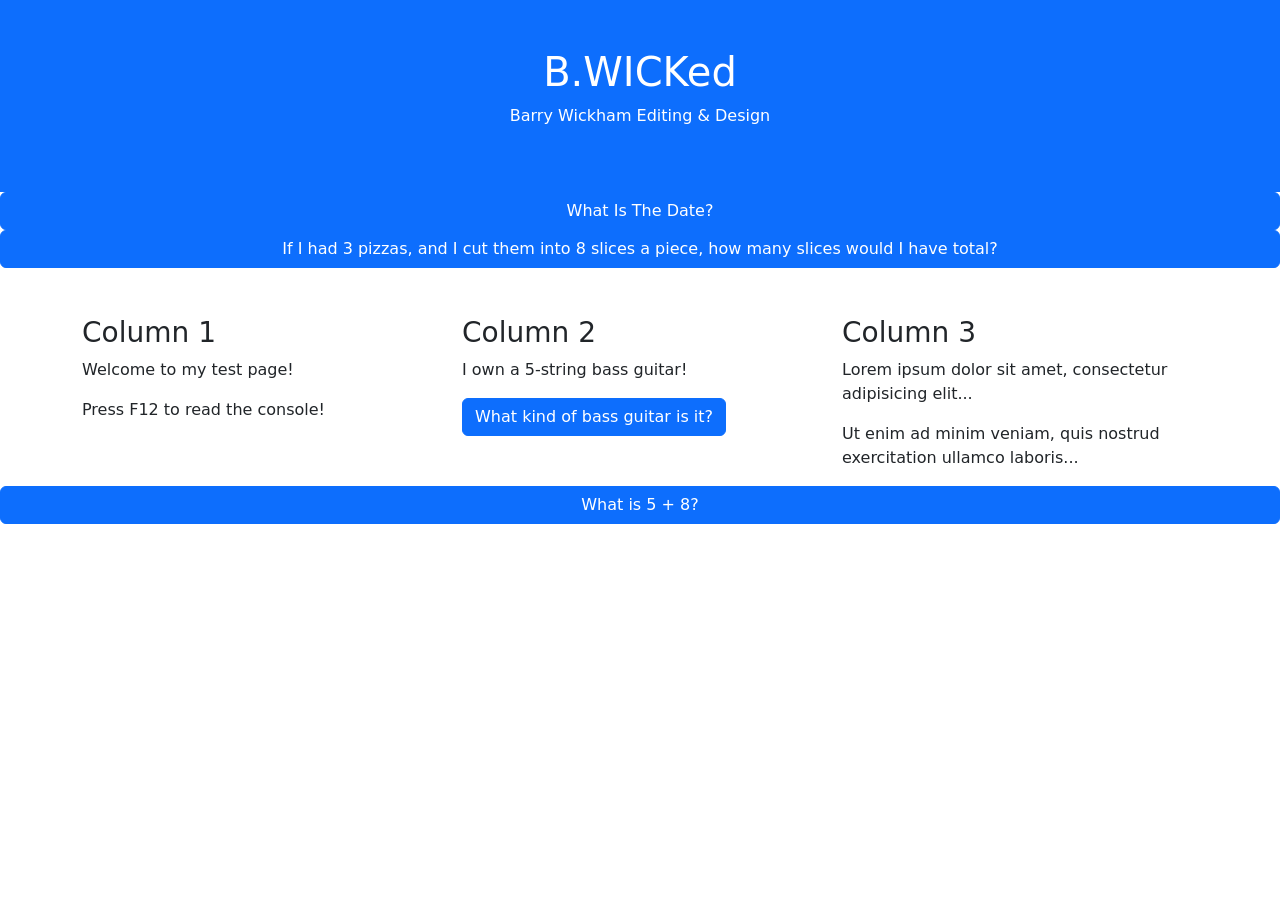
==== index.html @ a132140b "ASSIGNMENT 3.4 Added 2 functions with parameters that are triggered by onclick events in HTML. Added" ====
<!DOCTYPE html>
<html lang="en">
<head>
    <title>Barry Wickham Jr.</title>
  <meta charset="utf-8">
  <meta name="viewport" content="width=device-width, initial-scale=1">
  <link href="https://cdn.jsdelivr.net/npm/bootstrap@5.2.3/dist/css/bootstrap.min.css" rel="stylesheet">
  <script src="https://cdn.jsdelivr.net/npm/bootstrap@5.2.3/dist/js/bootstrap.bundle.min.js"></script>
</head>
<body>

<div class="container-fluid p-5 bg-primary text-white text-center">
  <h1>B.WICKed</h1>
  <p>Barry Wickham Editing & Design</p> 
</div>
<div class= "d-grid">

  <button type="button" class="btn btn-primary btn-block" class="center" onclick="this.innerHTML=myTime()"> 
    What Is The Date? </button>

<button  type="button"  class="btn btn-primary btn-block" class="center" onclick="this.innerHTML=mathFun(8,3)" > 
If I had 3 pizzas, and I cut them into 8 slices a piece, how many slices would I have total? </button>



</div>


<div class="container mt-5">
  <div class="row">
    <div class="col-sm-4">
      
      <h3>Column 1</h3>
      <p>Welcome to my test page!</p>
      <p>Press F12 to read the console!</p>


    </div>
    <div class="col-sm-4">
      <h3>Column 2</h3>
      <p>I own a 5-string bass guitar!</p>
      <button type="button"  class="btn btn-primary btn-block" class="center"  
      onclick="this.innerHTML= bassGuitar.fullDesc()"> What kind of bass guitar is it? </button>   
    </div> 
    <div class="col-sm-4"> 
      <h3>Column 3</h3>        
      <p>Lorem ipsum dolor sit amet, consectetur adipisicing elit...</p>
      <p>Ut enim ad minim veniam, quis nostrud exercitation ullamco laboris...</p>
    </div>
  </div>
</div>
    <div class="d-grid"><button type="button" class="btn btn-primary btn-block" class="center" 
        onclick="document.write (5 + 8)">What is 5 + 8? </button></div>
    <script src="/app.js">


    </script>
</body>
</html>
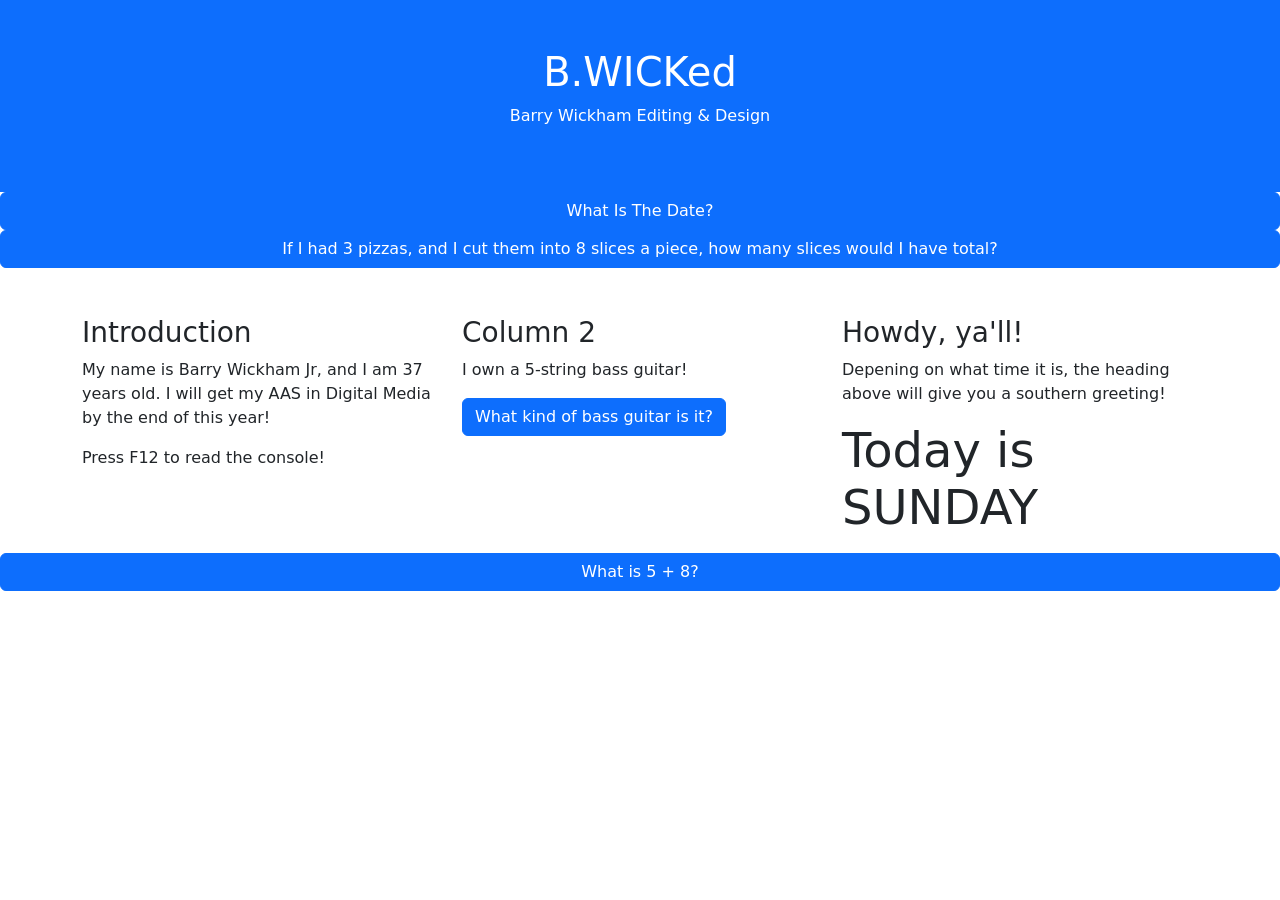
==== commit 8e91dba4: "4.5 ASSIGNMENT Concatenated String Variables, If/Else statements included, Switch statement incorpor" ====
--- a/index.html
+++ b/index.html
@@ -30,8 +30,8 @@
   <div class="row">
     <div class="col-sm-4">
       
-      <h3>Column 1</h3>
-      <p>Welcome to my test page!</p>
+      <h3>Introduction</h3>
+      <p id="intro">Welcome to my test page!</p>
       <p>Press F12 to read the console!</p>
 
 
@@ -43,9 +43,9 @@
       onclick="this.innerHTML= bassGuitar.fullDesc()"> What kind of bass guitar is it? </button>   
     </div> 
     <div class="col-sm-4"> 
-      <h3>Column 3</h3>        
-      <p>Lorem ipsum dolor sit amet, consectetur adipisicing elit...</p>
-      <p>Ut enim ad minim veniam, quis nostrud exercitation ullamco laboris...</p>
+      <h3 id="southern">Column 3</h3>        
+      <p>Depening on what time it is, the heading above will give you a southern greeting! </p>
+      <p id="today" class="display-5"></p>
     </div>
   </div>
 </div>
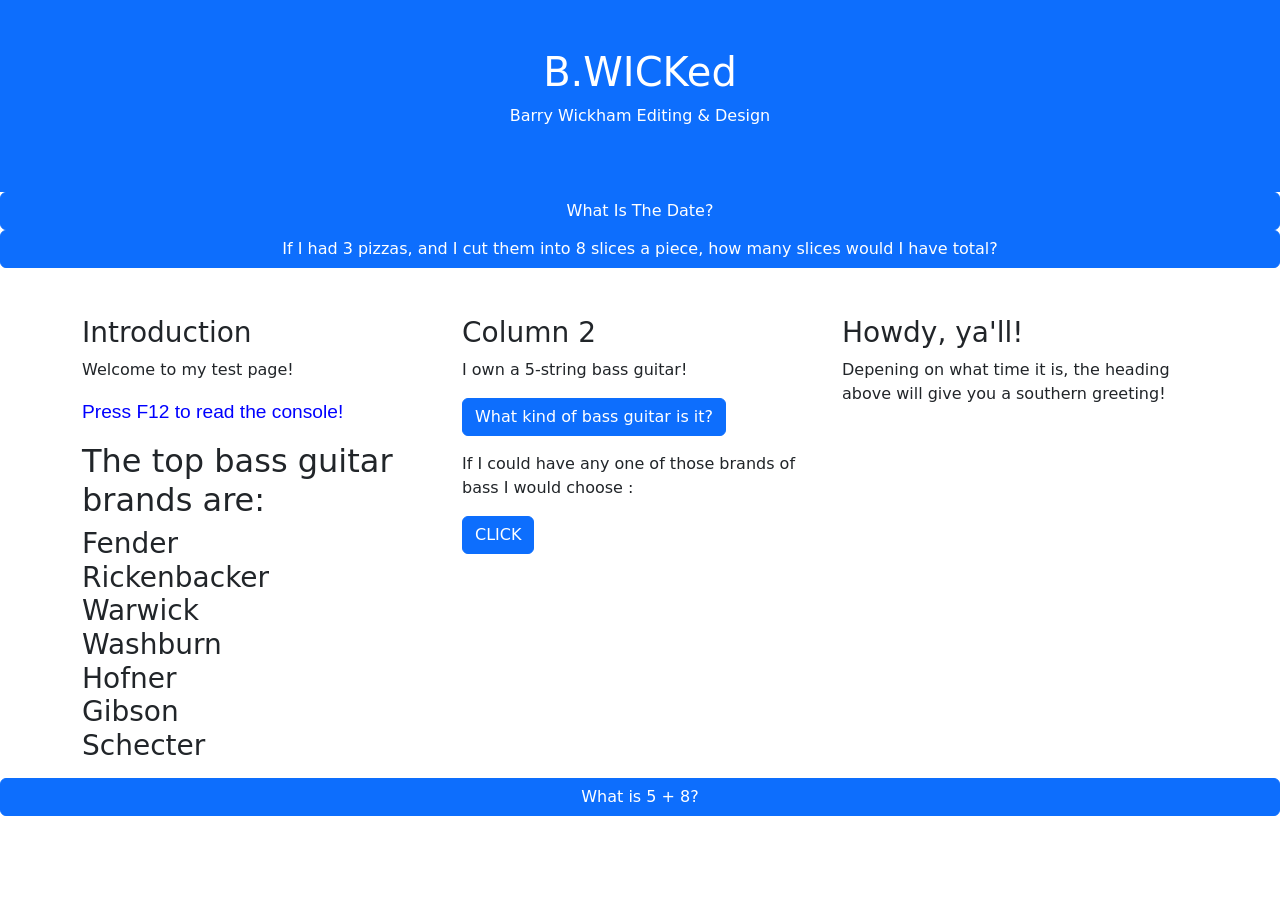
==== commit d361ff79: "5.4 Assignment Updates" ====
--- a/index.html
+++ b/index.html
@@ -14,10 +14,11 @@
   <p>Barry Wickham Editing & Design</p> 
 </div>
 <div class= "d-grid">
+  
 
   <button type="button" class="btn btn-primary btn-block" class="center" onclick="this.innerHTML=myTime()"> 
     What Is The Date? </button>
-
+   
 <button  type="button"  class="btn btn-primary btn-block" class="center" onclick="this.innerHTML=mathFun(8,3)" > 
 If I had 3 pizzas, and I cut them into 8 slices a piece, how many slices would I have total? </button>
 
@@ -32,28 +33,43 @@
       
       <h3>Introduction</h3>
       <p id="intro">Welcome to my test page!</p>
-      <p>Press F12 to read the console!</p>
+      <p id="change">Press F12 to read the console!</p>
+      <p> <h2>The top bass guitar brands are:</h2> <h3 id="model">
+
+      </h3></p>
 
 
     </div>
     <div class="col-sm-4">
       <h3>Column 2</h3>
       <p>I own a 5-string bass guitar!</p>
-      <button type="button"  class="btn btn-primary btn-block" class="center"  
-      onclick="this.innerHTML= bassGuitar.fullDesc()"> What kind of bass guitar is it? </button>   
-    </div> 
-    <div class="col-sm-4"> 
+      <p><button type="button"  class="btn btn-primary btn-block" class="center"  
+        onclick="this.innerHTML= bassGuitar.fullDesc()"> What kind of bass guitar is it? </button> </p>  
+     
+        <p>If I could have any one of those brands of bass I would choose : 
+       <p>
+        <button id="alert" type="button"  class="btn btn-primary btn-block" class="center" onclick="this.innerHTML=bassBrands"> CLICK </button></p> 
+      
+      </p>
+    
+      </div> 
+    
+    
+    
+    <div class="col-sm-4" > 
       <h3 id="southern">Column 3</h3>        
       <p>Depening on what time it is, the heading above will give you a southern greeting! </p>
+
       <p id="today" class="display-5"></p>
+    
+      
     </div>
   </div>
 </div>
     <div class="d-grid"><button type="button" class="btn btn-primary btn-block" class="center" 
         onclick="document.write (5 + 8)">What is 5 + 8? </button></div>
+    
     <script src="/app.js">
-
-
     </script>
 </body>
 </html>
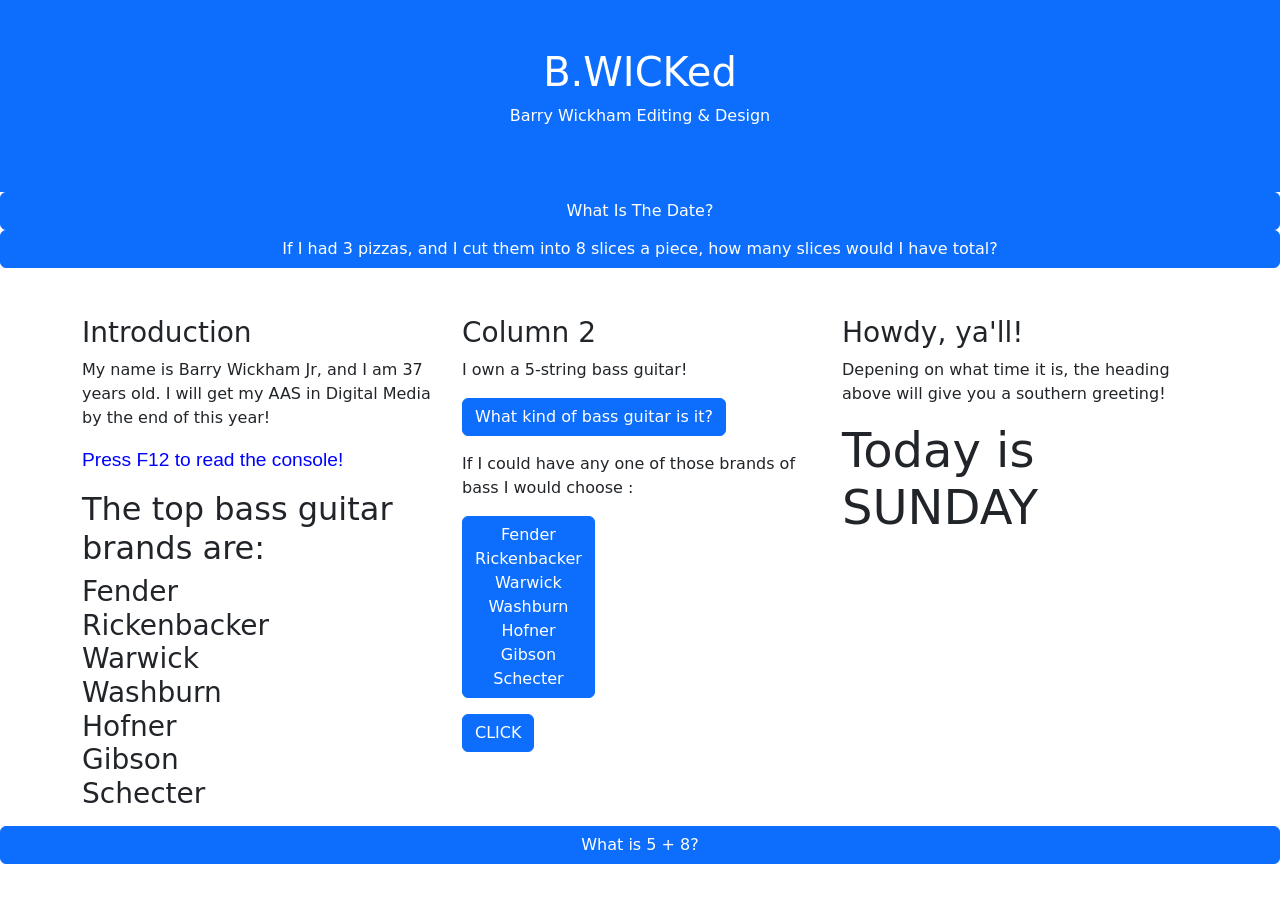
==== commit 9a7df6aa: "further updated turns out I couldn't get it to work because I was calling on two id tags within one " ====
--- a/index.html
+++ b/index.html
@@ -48,8 +48,8 @@
      
         <p>If I could have any one of those brands of bass I would choose : 
        <p>
-        <button id="alert" type="button"  class="btn btn-primary btn-block" class="center" onclick="this.innerHTML=bassBrands"> CLICK </button></p> 
-      
+        <button  id="brand"  type="button"  class="btn btn-primary btn-block" class="center" > CLICK </button></p> 
+        <button  id="alert"  type="button"  class="btn btn-primary btn-block" class="center" > CLICK </button>
       </p>
     
       </div> 
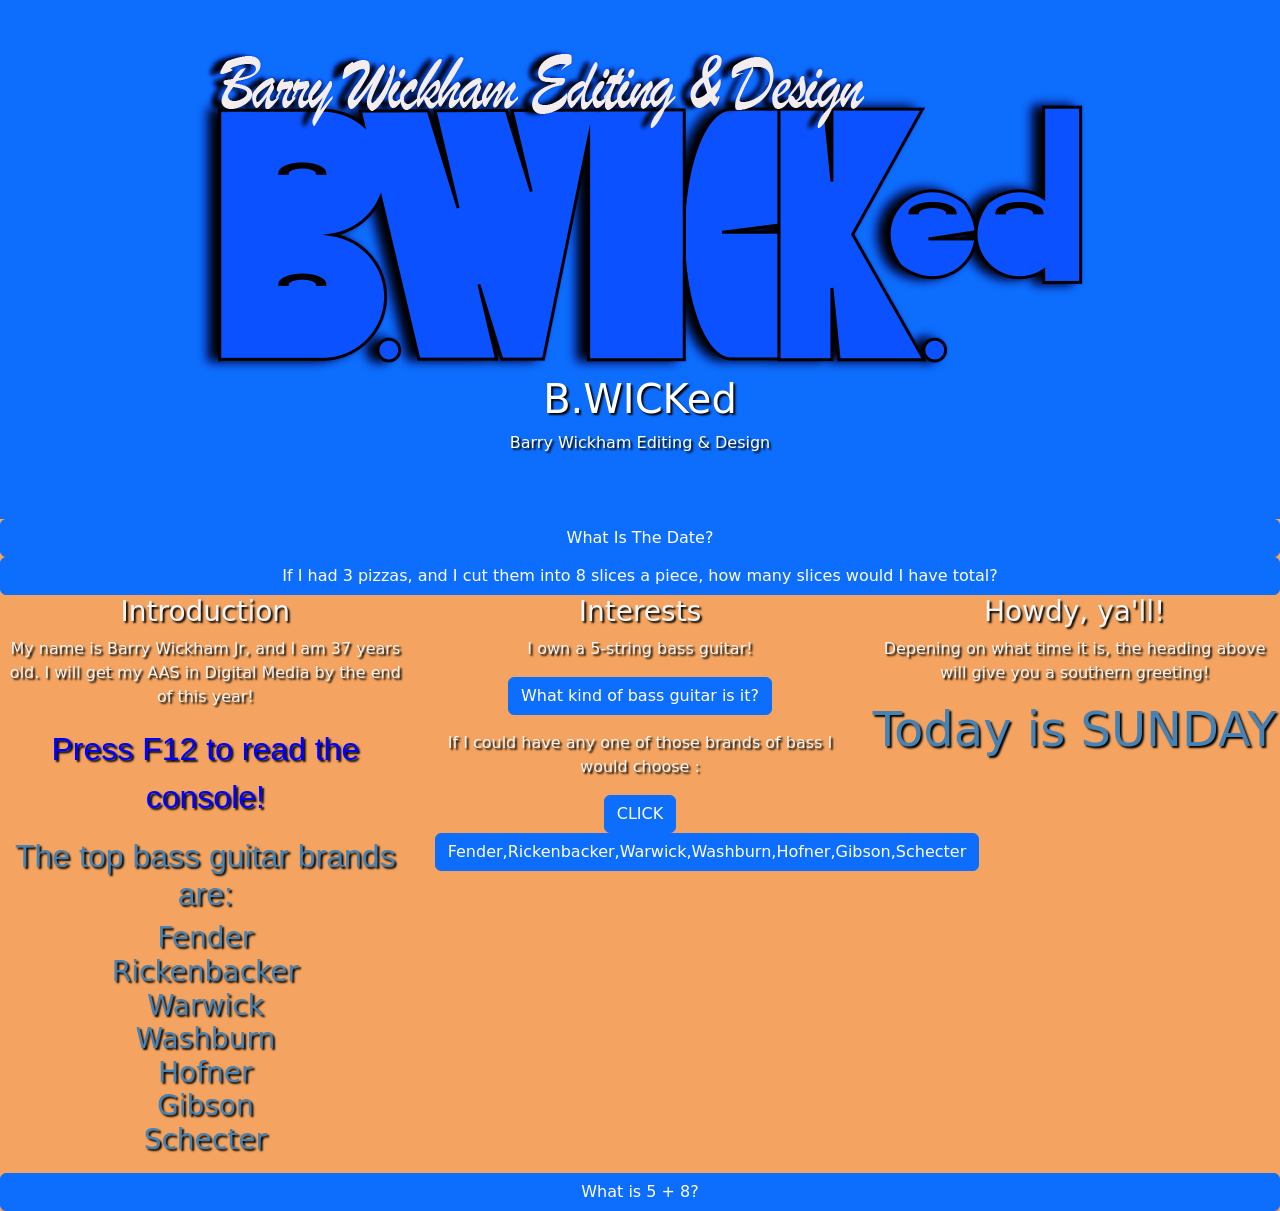
==== commit 44991d2d: "Updated my JS page! Updated my JS page with new HTML DOM changes through CSS and added an Array with" ====
--- a/index.html
+++ b/index.html
@@ -7,9 +7,10 @@
   <link href="https://cdn.jsdelivr.net/npm/bootstrap@5.2.3/dist/css/bootstrap.min.css" rel="stylesheet">
   <script src="https://cdn.jsdelivr.net/npm/bootstrap@5.2.3/dist/js/bootstrap.bundle.min.js"></script>
 </head>
-<body>
+<body id="back">
 
 <div class="container-fluid p-5 bg-primary text-white text-center">
+  <img src="Assets/BWICKED_header.png"></img>
   <h1>B.WICKed</h1>
   <p>Barry Wickham Editing & Design</p> 
 </div>
@@ -27,29 +28,33 @@
 </div>
 
 
-<div class="container mt-5">
-  <div class="row">
+<div class="d-grid text-center" class="center" >
+  <div class="row" >
     <div class="col-sm-4">
       
       <h3>Introduction</h3>
       <p id="intro">Welcome to my test page!</p>
       <p id="change">Press F12 to read the console!</p>
-      <p> <h2>The top bass guitar brands are:</h2> <h3 id="model">
+      <p> <h2 id="new">The top bass guitar brands are:</h2> <h3 id="model" >
 
       </h3></p>
 
 
     </div>
     <div class="col-sm-4">
-      <h3>Column 2</h3>
+      <h3>Interests</h3>
       <p>I own a 5-string bass guitar!</p>
       <p><button type="button"  class="btn btn-primary btn-block" class="center"  
         onclick="this.innerHTML= bassGuitar.fullDesc()"> What kind of bass guitar is it? </button> </p>  
      
         <p>If I could have any one of those brands of bass I would choose : 
        <p>
-        <button  id="brand"  type="button"  class="btn btn-primary btn-block" class="center" > CLICK </button></p> 
         <button  id="alert"  type="button"  class="btn btn-primary btn-block" class="center" > CLICK </button>
+       
+       
+        <button  id="guitar" onclick="bassFunction()" type="button"  class="btn btn-primary btn-block" class="center" > CLICK </button></p> 
+      
+        
       </p>
     
       </div> 
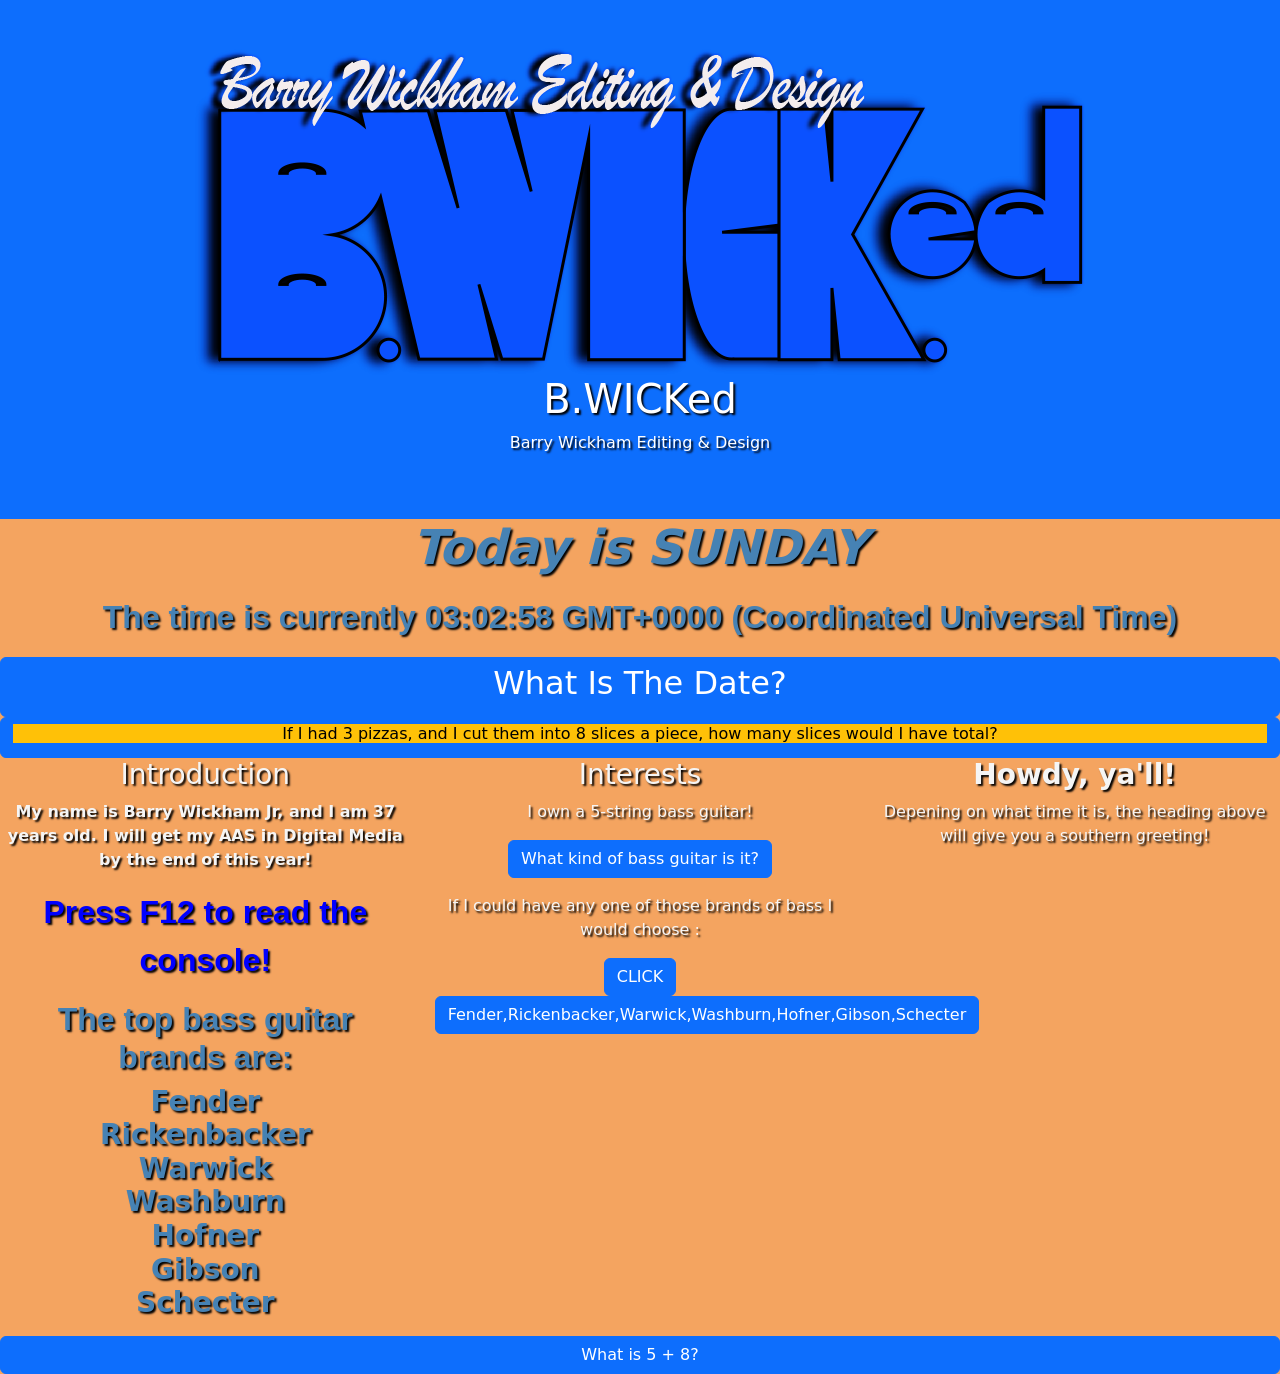
==== commit dd71f3bf: "updated JS page Updated JS page with more DOM css changes, a date to string method," ====
--- a/index.html
+++ b/index.html
@@ -15,13 +15,16 @@
   <p>Barry Wickham Editing & Design</p> 
 </div>
 <div class= "d-grid">
+ 
+  <p id="today" class="display-5 text-center"></p>
+  <p class="text-center" id="current"></p>
   
-
-  <button type="button" class="btn btn-primary btn-block" class="center" onclick="this.innerHTML=myTime()"> 
-    What Is The Date? </button>
+<button  type="button"  class="btn btn-primary btn-block class="center" onclick="this.innerHTML=myTime()"> 
+    
+  <h2>What Is The Date?</h2> </button>
    
 <button  type="button"  class="btn btn-primary btn-block" class="center" onclick="this.innerHTML=mathFun(8,3)" > 
-If I had 3 pizzas, and I cut them into 8 slices a piece, how many slices would I have total? </button>
+<h6 class="text-bg-warning">If I had 3 pizzas, and I cut them into 8 slices a piece, how many slices would I have total?</h6> </button>
 
 
 
@@ -65,7 +68,7 @@
       <h3 id="southern">Column 3</h3>        
       <p>Depening on what time it is, the heading above will give you a southern greeting! </p>
 
-      <p id="today" class="display-5"></p>
+    
     
       
     </div>
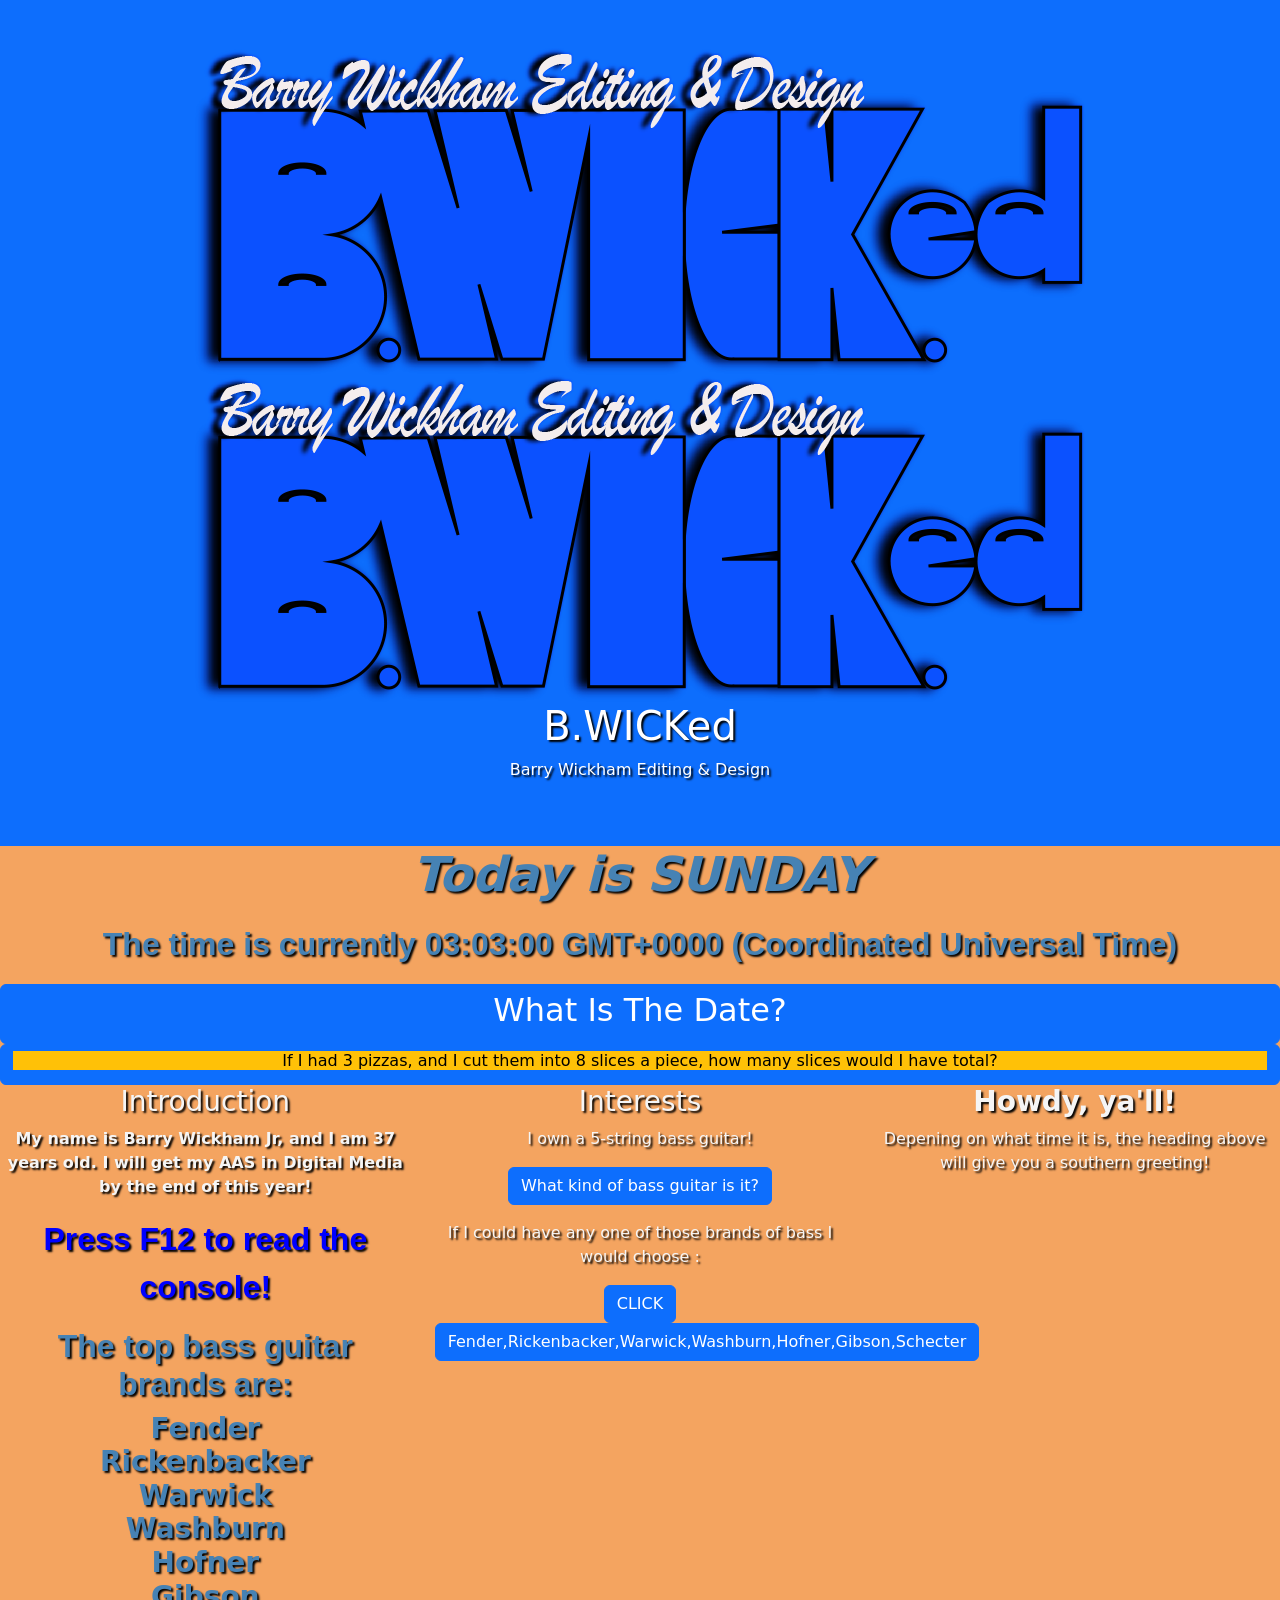
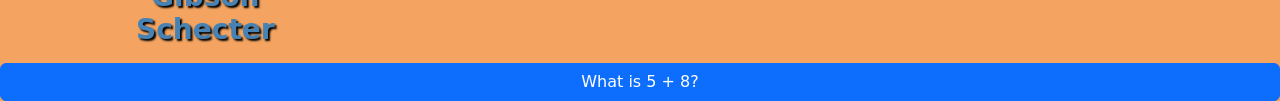
==== commit 0da9aa43: "Update Index.html added a class to img header to be responsive for mobile view." ====
--- a/index.html
+++ b/index.html
@@ -11,6 +11,7 @@
 
 <div class="container-fluid p-5 bg-primary text-white text-center">
   <img src="Assets/BWICKED_header.png"></img>
+  <img class="img-fluid" src="Assets/BWICKED_header.png"></img>
   <h1>B.WICKed</h1>
   <p>Barry Wickham Editing & Design</p> 
 </div>
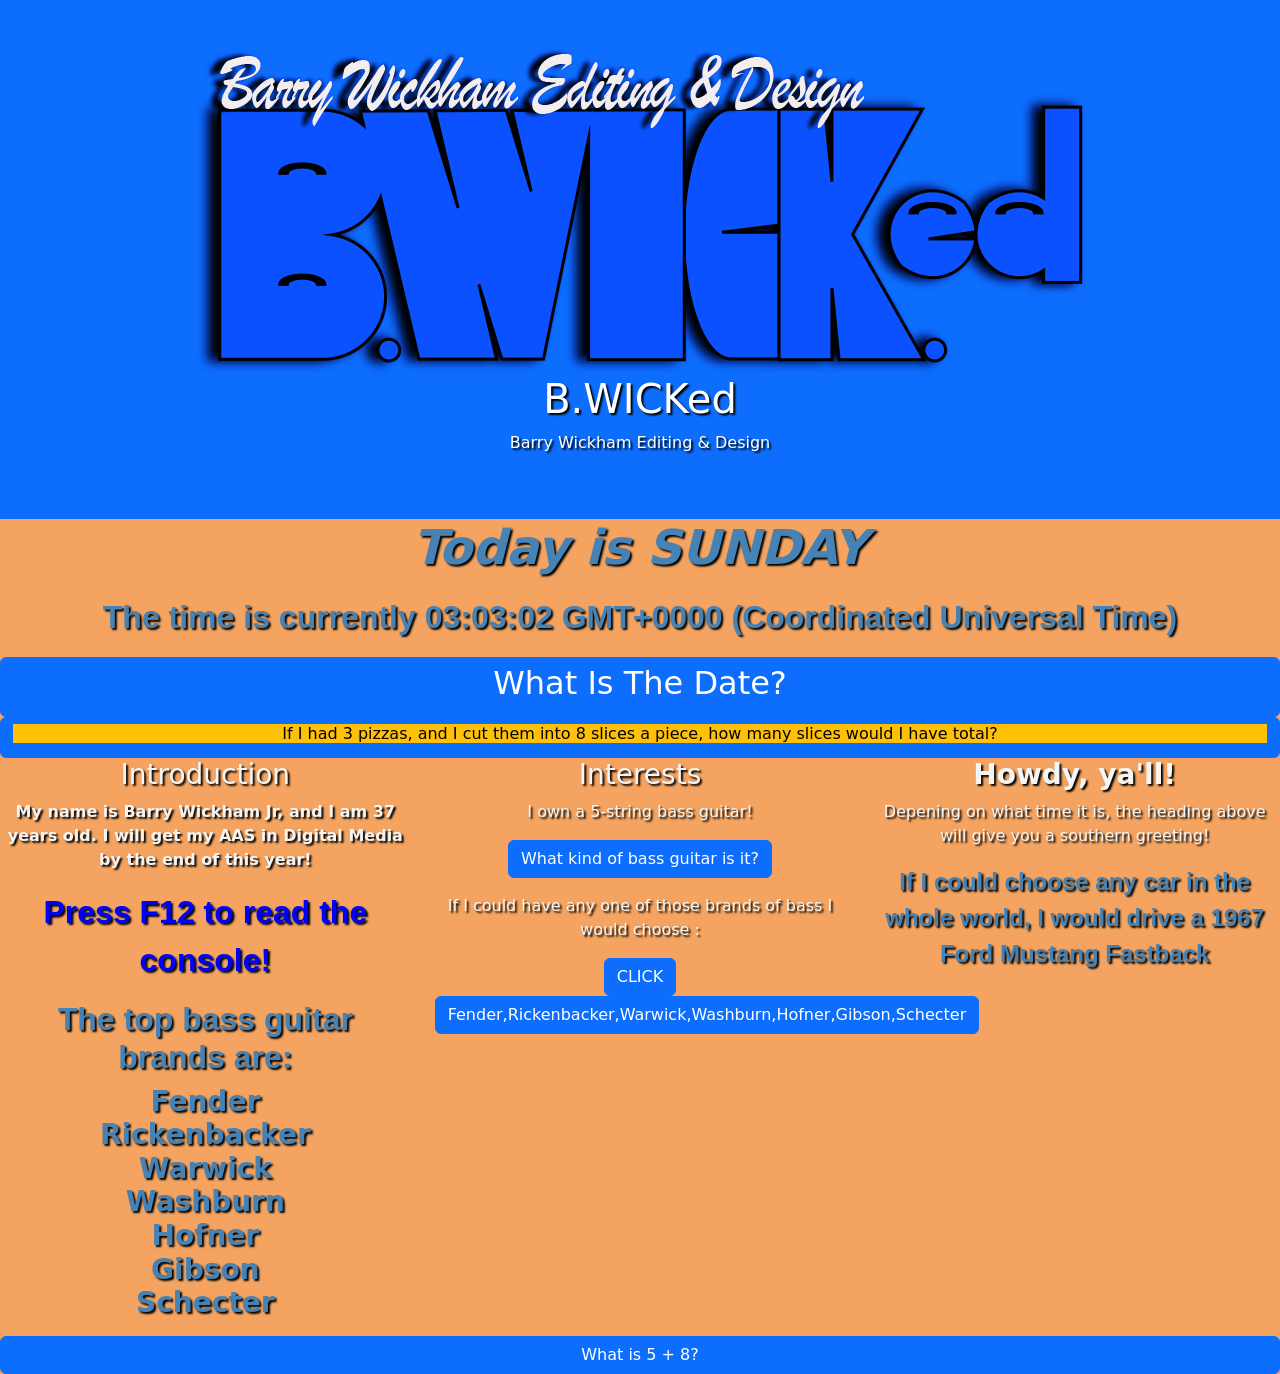
==== commit 44f8bb7c: "6.4 OBJECT METHOD AND ARRAY METHOD added more arrays and objects and included methods for each and c" ====
--- a/index.html
+++ b/index.html
@@ -10,7 +10,6 @@
 <body id="back">
 
 <div class="container-fluid p-5 bg-primary text-white text-center">
-  <img src="Assets/BWICKED_header.png"></img>
   <img class="img-fluid" src="Assets/BWICKED_header.png"></img>
   <h1>B.WICKed</h1>
   <p>Barry Wickham Editing & Design</p> 
@@ -63,17 +62,19 @@
     
       </div> 
     
-    
+  
     
     <div class="col-sm-4" > 
       <h3 id="southern">Column 3</h3>        
       <p>Depening on what time it is, the heading above will give you a southern greeting! </p>
+      <p  id="car">  </p>
+</div>
 
-    
-    
-      
-    </div>
-  </div>
+
+
+
+
+  
 </div>
     <div class="d-grid"><button type="button" class="btn btn-primary btn-block" class="center" 
         onclick="document.write (5 + 8)">What is 5 + 8? </button></div>
